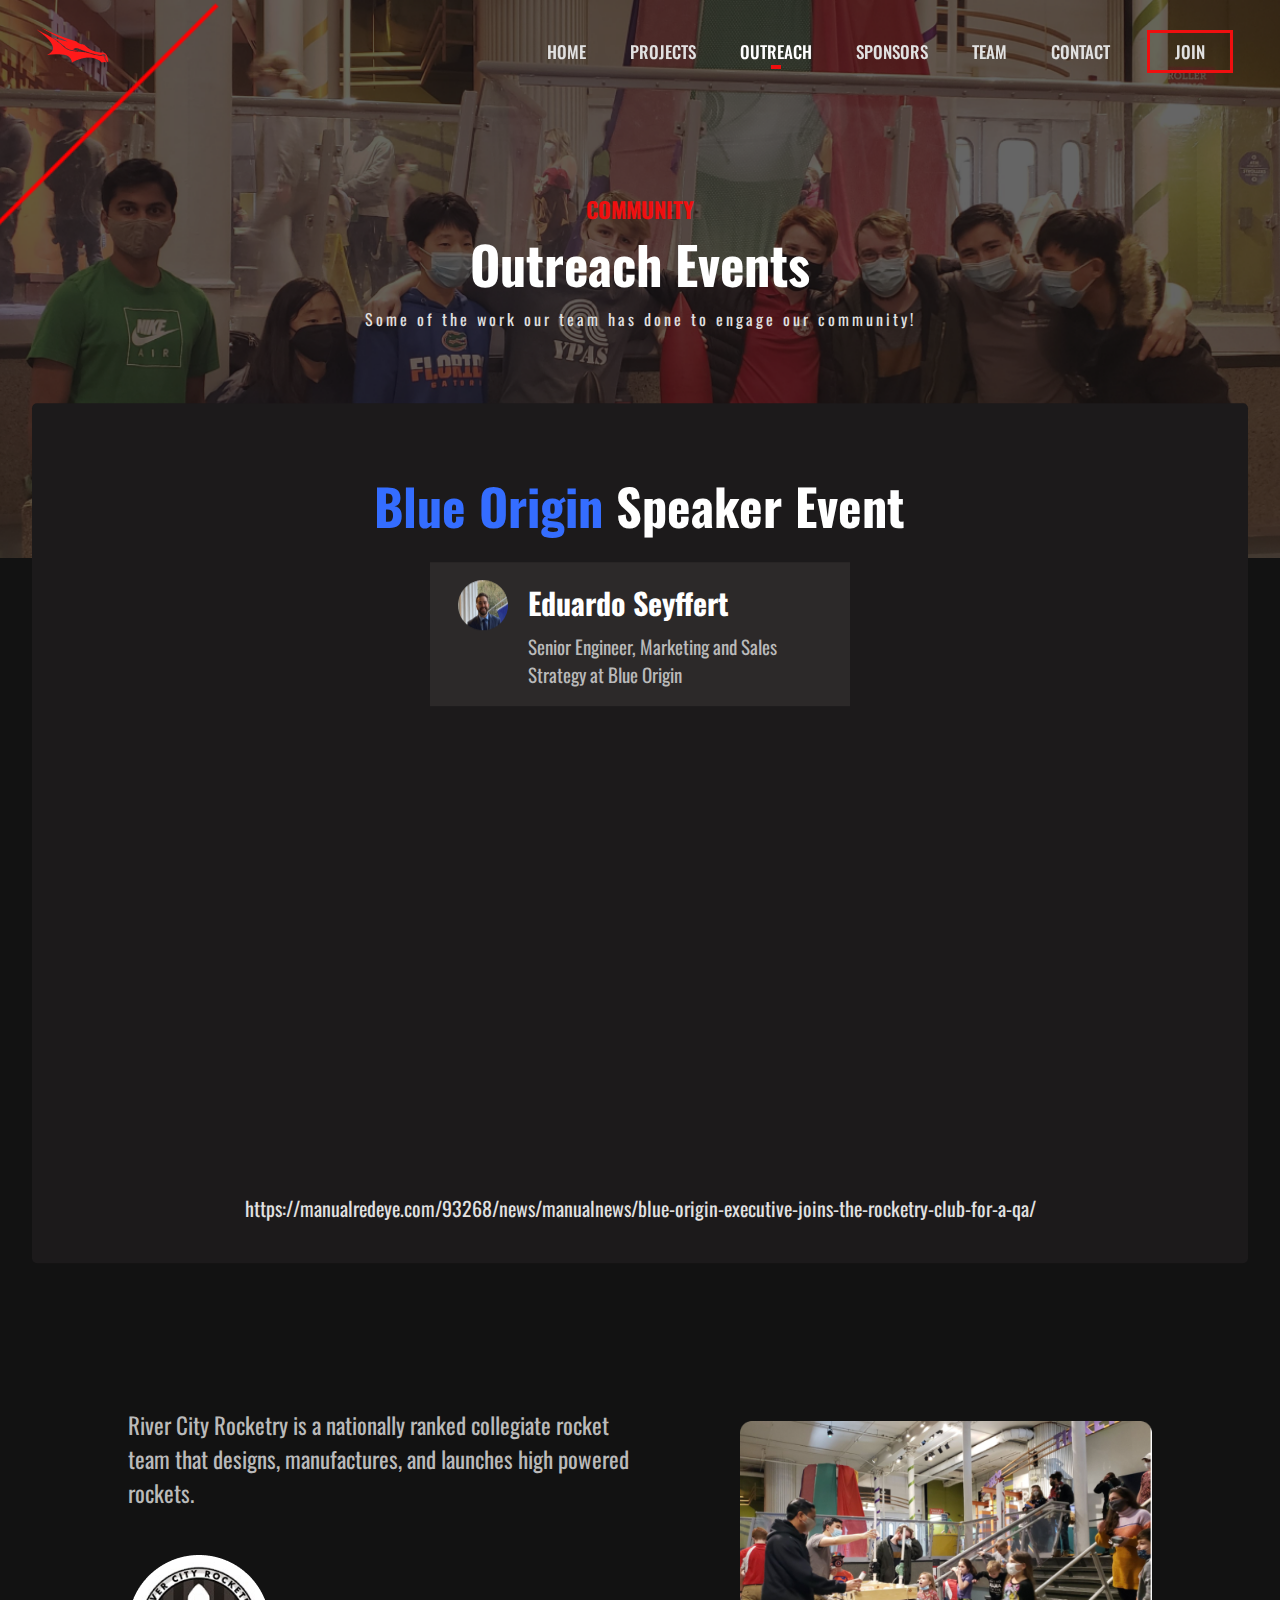
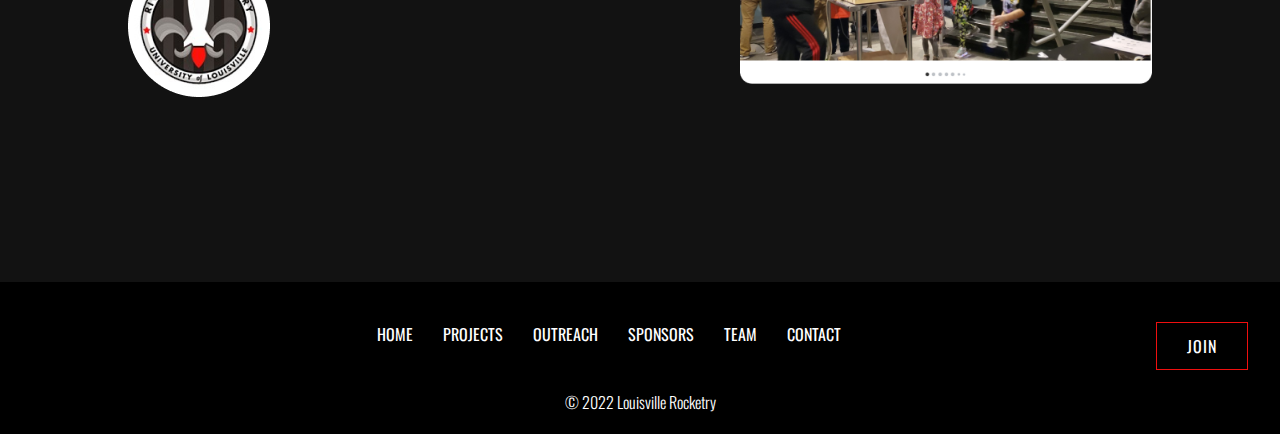
==== outreach.html @ c7b5867f "Outreach page done" ====
<!DOCTYPE html>
<html lang="en">
    <head>
        <meta charset="UTF-8" />
        <meta http-equiv="X-UA-Compatible" content="IE=edge" />
        <meta name="viewport" content="width=device-width, initial-scale=1.0" />
        <link rel="stylesheet" href="./css/style.css" />
        <link
            rel="stylesheet"
            href="https://cdnjs.cloudflare.com/ajax/libs/font-awesome/6.1.1/css/all.min.css"
            integrity="sha512-KfkfwYDsLkIlwQp6LFnl8zNdLGxu9YAA1QvwINks4PhcElQSvqcyVLLD9aMhXd13uQjoXtEKNosOWaZqXgel0g=="
            crossorigin="anonymous"
            referrerpolicy="no-referrer"
        />
        <title>Outreach - LoiusVilleRocketry</title>
    </head>
    <body>
        <img src="./img/hero-left.png" class="hero-left" alt="" />
        <div id="mobile-nav">
            <i class="fa-solid fa-xmark fa-xl" id="cross"></i>
            <ul>
                <li><a href="index.html">HOME</a></li>
                <li><a href="projects.html">PROJECTS</a></li>
                <li><a href="outreach.html" class="active-nav">OUTREACH</a></li>
                <li><a href="sponsor.html">SPONSORS</a></li>
                <li><a href="team.html">TEAM</a></li>
                <li><a href="contact.html">CONTACT</a></li>
                <li><a href="join.html" class="border-red">JOIN</a></li>
            </ul>
        </div>

        <div id="header">
            <header>
                <a href="#"><img src="./img/logo.png" alt="Logo" /></a>
                <ul class="navItems">
                    <li><a href="index.html">HOME</a></li>
                    <li><a href="projects.html">PROJECTS</a></li>
                    <li>
                        <a href="outreach.html" class="active-nav">OUTREACH</a>
                    </li>
                    <li><a href="#">SPONSORS</a></li>
                    <li><a href="#">TEAM</a></li>
                    <li><a href="#">CONTACT</a></li>
                    <li><a href="#" class="border-red">JOIN</a></li>
                </ul>
                <i
                    class="fa-solid fa-bars fa-lg"
                    style="color: white; height: 30px; width: 30px"
                    id="hamburger"
                ></i>
            </header>
        </div>
        <div id="hero" class="outreach">
            <h3 class="red-tag">COMMUNITY</h3>
            <h1>Outreach Events</h1>
            <p>Some of the work our team has done to engage our community!</p>
        </div>

        <div id="event">
            <div class="event-container">
                <div class="event-details">
                    <div class="left">
                        <h1>
                            <span class="blue-txt">Blue Origin</span> Speaker
                            Event
                        </h1>
                        <div class="speaker">
                            <img src="./img/speaker.png" alt="" />
                            <div class="speaker-details">
                                <div>
                                    <h2>
                                        <span>Eduardo Seyffert </span
                                        ><i
                                            class="fa-brands fa-linkedin fa-sm"
                                        ></i>
                                    </h2>
                                    <p>
                                        Senior Engineer, Marketing and Sales
                                        Strategy at Blue Origin
                                    </p>
                                </div>
                            </div>
                        </div>
                    </div>
                    <div class="right">
                        <iframe
                            width="610"
                            height="412"
                            src="https://www.youtube.com/embed/A2ZZnCD8i9M"
                            title="YouTube video player"
                            frameborder="0"
                            allow="accelerometer; autoplay; clipboard-write; encrypted-media; gyroscope; picture-in-picture"
                            allowfullscreen
                            class="video"
                        ></iframe>
                    </div>
                </div>
                <p class="link">
                    https://manualredeye.com/93268/news/manualnews/blue-origin-executive-joins-the-rocketry-club-for-a-qa/
                </p>
            </div>
        </div>

        <div id="rocket">
            <div class="rocket-wrap">
                <div class="left">
                    <p>
                        River City Rocketry is a nationally ranked collegiate
                        rocket team that designs, manufactures, and launches
                        high powered rockets.
                    </p>
                    <img src="./img/rocketbadge.png" alt="" />
                </div>
                <div class="right">
                    <img src="./img/rocketimg.png" alt="" />
                </div>
            </div>
        </div>

        <div id="footer">
            <div class="footer-nav">
                <div class="social-icons">
                    <i class="fa-brands fa-instagram fa-xl"></i
                    ><i class="fa-brands fa-facebook fa-xl"></i>
                </div>
                <div class="navbar">
                    <ul>
                        <li><a href="#">HOME</a></li>
                        <li><a href="#">PROJECTS</a></li>
                        <li><a href="#">OUTREACH</a></li>
                        <li><a href="#">SPONSORS</a></li>
                        <li><a href="#">TEAM</a></li>
                        <li><a href="#">CONTACT</a></li>
                    </ul>
                </div>
                <a href="#" class="btn btn-gray">JOIN</a>
            </div>
            <p>© 2022 Louisville Rocketry</p>
        </div>
        <script src="./script.js"></script>
    </body>
</html>
---- css/style.css ----
@import url("https://fonts.googleapis.com/css2?family=Inria+Sans:ital,wght@0,300;0,400;0,700;1,400&family=Oswald:wght@300;400;500;600;700&family=PT+Sans:wght@400;700&display=swap");
:root {
    --red: #ef0f0f;
    --light-gray: #e1e1e1;
    --dark-bg: #121212;
}
* {
    margin: 0px;
    padding: 0px;
    box-sizing: border-box;
}

html {
    font-family: "Oswald";
}

ul {
    list-style: none;
}

a {
    text-decoration: none;
    color: #333;
}

img {
    max-width: 100%;
}

.btn {
    padding: 11px 30px;
    color: white;
    background: #838383;
    letter-spacing: 1.05px;
}

.btn-red {
    background-color: var(--red);
}

.red-tag {
    color: var(--red);
    font-size: 22px;
}

.btn-gray {
    background: transparent;
    border: 1px solid var(--red);
}

/* --- HEADER --- */
#header {
    width: 100%;
    background-color: transparent;
    position: fixed;
}
header {
    display: flex;
    justify-content: space-between;
    align-items: center;

    width: 95%;
    background-color: transparent;
    height: 11.5vh;
    margin: 0 auto;
    transition: height 0.5s ease;
    position: relative;
}

.navItems {
    display: flex;
}

.navItems li {
    margin: 0 15px;
}

.navItems li a {
    color: var(--light-gray);
    transition: all 0.185s ease-in-out;
    padding: 7px;
    font-size: 17px;
    font-weight: 500;
}

.navItems li a:hover {
    color: #fff;
}

.active-nav {
    color: white !important;
    position: relative;
}

.active-nav::before {
    content: "";
    display: block;
    position: absolute;
    width: 10px;
    height: 4px;
    background-color: var(--red);
    bottom: 2px;
    left: 50%;
    transform: translateX(-50%);
}

.border-red {
    border: 3px solid var(--red);
    padding: 6px 25px !important;
    transition: all 0.25s ease-in-out;
}
.border-red:hover {
    background-color: #e1e1e12a;
}

.scrolling-active {
    background-color: #8181814b !important;
    color: #838383;
    box-shadow: 0 3px 1rem rgba(0, 0, 0, 0.1);
    z-index: 99;
}
.scrolling-active header {
    height: 8vh;
    /* align-items: center; */
}

/* -- HERO SECTION -- */

#hero {
    background: url("../img/hero-min.png") no-repeat center center/cover;

    -webkit-background-size: cover;
    -moz-background-size: cover;
    -o-background-size: cover;
    background-size: cover;
    height: 100vh;
    display: flex;
    justify-content: center;
    align-items: center;
    flex-direction: column;
    /* position: relative; */
}
.hero-left {
    position: absolute;
    left: -60px;
    height: 280px;
    top: 3px;
}
#hero h1 {
    margin-bottom: 25px;
}
#hero h2 {
    margin-bottom: 25px;
}
#hero p {
    color: #e1e1e1;
    letter-spacing: 3px;
    width: 45%;
    text-align: justify;
    font-weight: 400;
    margin-bottom: 35px;
}

#bounce {
    position: absolute;
    bottom: 25px;
    animation-name: bounce-2;
    animation-timing-function: ease;
    animation-duration: 2s;
    animation-iteration-count: infinite;
}

@keyframes bounce-2 {
    0% {
        transform: translateY(0);
    }
    50% {
        transform: translateY(-35px);
    }
    100% {
        transform: translateY(0);
    }
}

#hamburger {
    display: none;
}

#mobile-nav {
    display: none;
    position: fixed;
    top: 0;
    left: 0;
    width: 100vw;
    height: 100%;
    overflow: hidden;
    background-color: rgb(8, 8, 8);
    color: white;
    z-index: 99;
}

#mobile-nav ul {
    display: flex;
    flex-direction: column;
    justify-content: center;
    align-items: center;
    height: 100%;
    animation: fadeIn 1.25s;
}

#mobile-nav ul li {
    margin-bottom: 25px;
}

#cross {
    position: absolute;
    top: 35px;
    right: 25px;
    animation: fadeIn 1.25s;
}

.show {
    display: block !important;
}

/* --- ABOUT --- */

#about-us {
    min-height: 90vh;
    background-color: var(--dark-bg);
}
#about {
    display: flex;
    justify-content: space-between;
    align-items: center;
    width: 80%;
    margin: 0 auto;
    /* background-color: #333; */
    min-height: 90vh;
    color: white;
}
#about h2 {
    margin: 25px 0;
    font-size: 58px;
}
#about p {
    color: var(--light-gray);
    font-size: 26px;
    font-weight: 300;
    line-height: 155%;
}
#about .left,
#about .right {
    width: 50%;
    /* border: 1px solid red; */
}

#about .video {
    height: 415px;
}
#about .left {
    padding-right: 30px;
}
#about .right {
    display: flex;
    justify-content: center;
    position: relative;
    /* border: 1px solid white; */
    padding: 45px 20px;
    margin: 0 50px;
}

.left-border {
    width: 100px;
    height: 100px;
    position: absolute;
    bottom: 0;
    left: 0;
}
.right-border {
    width: 100px;
    height: 100px;
    position: absolute;
    top: 0;
    right: 0;
}

/* ---Footer--- */

#footer {
    background: black;
    color: white;
    padding: 20px 0;
}
#footer p {
    text-align: center;
    font-weight: 300;
}
.footer-nav {
    display: flex;
    justify-content: space-between;
    width: 95%;
    margin: 0 auto;
    padding: 20px 0;
}

.footer-nav ul {
    display: flex;
}

.footer-nav ul li a {
    margin: 0 15px;
    color: #fff;
}
.footer-nav i {
    margin-right: 15px;
}

/* ---------- PROJECT PAGE ----------- */
.project-wrap {
    background-color: #121212;
    color: white;
}
#project {
    min-height: 100vh;

    display: flex;
    align-items: center;
    justify-content: space-between;
    width: 80%;
    margin: 0 auto;
}
#project .left,
#project .right {
    width: 50%;
}
#project .left h2 {
    font-size: 47px;
    margin-top: 40px;
}
#project .right h2 {
    font-size: 47px;
}
#project .right {
    text-align: center;
}
#project .right p {
    width: 60%;
    margin: 0 auto;
    font-size: 21px;
    margin-top: 17px;
}
#project .left p {
    font-size: 30px;
}
#project .left {
    display: flex;
    flex-direction: column;
    align-items: flex-start;
    justify-content: flex-start;
}
#project .left img {
    margin-top: 50px;
    margin-left: -70px;
}
.graycl {
    color: #bababa;
}

@keyframes fadeIn {
    0% {
        opacity: 0;
    }
    100% {
        opacity: 1;
    }
}

/* ---- OUTREACH PAGE ----*/
.outreach {
    background: url("../img/OutReach-banner.png") no-repeat center center/cover !important;

    -webkit-background-size: cover;
    -moz-background-size: cover;
    -o-background-size: cover;
    background-size: cover;
    max-height: 62vh;
}
.outreach h1 {
    font-size: 52px;
    color: white;
    margin-bottom: 5px !important;
}
.outreach p,
.outreach h1 {
    text-align: center !important;
}

/* -- Event Section --*/
#event {
    min-height: 50vh;
    background: #121212;
    position: relative;
}
.event-container {
    width: 90%;
    /* margin: 0 auto; */
    background: #1c1a1b;
    height: auto;
    /* margin-top: -200px; */
    position: absolute;
    transform: translate(-50%, -30%);
    left: 50%;
    border-radius: 5px;
    padding: 40px 0;
    z-index: 0;
}
.event-container .left,
.event-container .right {
    /* border: 1px solid white; */
    width: 50%;
}
.event-container .right {
    padding-left: 50px;
}
.event-details {
    position: relative;
    display: flex;
    justify-content: space-between;
    padding: 25px 55px;
    width: 100%;
}
.event-details h1 {
    color: white;
    font-size: 50px;
}
.blue-txt {
    color: #346dff;
}
.speaker {
    background: #2c2929;
    width: 62%;
    display: flex;
    justify-content: space-between;
    padding: 18px 28px;
    /* padding-left: 30px; */
    margin-top: 45px;
}
.speaker img {
    width: 50px;
    height: 50px;
    /* margin-right: 20px; */
}
.speaker h2 {
    color: white;
}
.speaker p {
    color: #bababa;
    font-size: 19px;
}
.speaker-details {
    margin-left: 20px;
}
.speaker-details h2 {
    margin-bottom: 7px;
    display: flex;
    justify-content: space-between;
    align-items: center;
    font-size: 30px;
}
.link {
    color: #e1e1e1;
    text-align: center;
    font-size: 20px;
    margin-top: 20px;
}

/* --Rocket Section --*/
#rocket {
    background: #121212;
    padding: 180px 0;
}
#rocket p {
    color: #bababa;
    font-size: 23px;
    margin-bottom: 45px;
}
.rocket-wrap {
    display: flex;
    width: 80%;
    margin: 0 auto;
    justify-content: space-between;
    align-items: center;
}
.rocket-wrap .left,
.rocket-wrap .right {
    width: 50%;
}
.rocket-wrap .right {
    padding-left: 100px;
}
@media screen and (max-width: 768px) {
    header {
        /* flex-direction: column; */
    }
    .navItems {
        display: none;
    }
    #hamburger {
        display: block;
    }
    #hero h1,
    #hero h2,
    #hero p {
        width: 80%;
    }
    #hero p {
        width: 80% !important;
    }

    .active-nav::before {
        bottom: -5px;
    }
    .footer-nav {
        flex-direction: column;
        justify-content: center;
        align-items: center;
    }
    .footer-nav ul {
        margin: 20px 0;
        flex-direction: column;
        text-align: center;
    }
    .footer-nav ul li {
        margin: 10px 0;
        letter-spacing: 1.5px;
    }
    .left-border {
        left: -30px;
    }
    .right-border {
        right: -30px;
    }
    .social-icons i {
        margin-left: 12px;
    }
    #about .left {
        padding-right: 0px;
    }
    .event-details .right {
        width: 100% !important;
    }
}
@media screen and (max-width: 950px) {
    .navItems {
        display: none;
    }
    #hamburger {
        display: block;
    }
}
@media screen and (max-width: 1080px) {
    #hero h1,
    #hero h2 {
        width: 70%;
        /* margin: 0 auto; */
    }
    #hero p {
        width: 58%;
    }
    #about {
        flex-direction: column;
        padding: 40px 0;
    }
    #about .left,
    #about .right {
        width: 90%;
        margin: 0 auto;

        /* border: 1px solid red; */
    }
    #project {
        flex-direction: column;
        padding: 70px 0;
    }
    #project .left,
    #project .right {
        width: 90%;
        margin: 30px auto;
    }
    #project .right p {
        width: 90%;
        margin: 0 auto;
        font-size: 21px;
        margin-top: 17px;
    }
    .rocket-wrap {
        flex-direction: column;
        align-items: center;
        justify-content: center;
    }
    .rocket-wrap .left,
    .rocket-wrap .right {
        width: 90%;
        display: flex;
        flex-direction: column;
        align-items: center;
        justify-content: center;
    }
    .rocket-wrap .right {
        padding-left: 0px;
    }
    .rocket-wrap p {
        text-align: center;
    }
    .rocket-wrap .left {
        margin-bottom: 60px;
    }
}
@media screen and (max-width: 1300px) {
    .event-container {
        width: 95%;
    }
    .event-details {
        flex-direction: column;
        justify-content: center;
        align-items: center;
    }
    .event-container h1 {
        text-align: center;
    }
    .speaker {
        justify-content: center;
    }
    .event-container {
        transform: translate(-50%, -18%);
    }
    .event-details .left,
    .event-details .right {
        width: 80%;
        margin: 0 auto;
        align-item: center;
    }
    .speaker {
        margin: 20px auto;
        width: 420px !important;
        margin-bottom: 30px;
    }
    .event-details .right {
        display: flex;
        justify-content: center;
    }
    .link {
        padding: 0 60px;
    }
    #rocket {
        padding-top: 400px;
    }
}
@media screen and (max-width: 1400px) {
    #about h2 {
        font-size: 50px;
    }
    #about p {
        font-size: 20px;
    }
    #about h3 {
        font-size: 17px;
    }
    .speaker {
        width: 75%;
    }
}
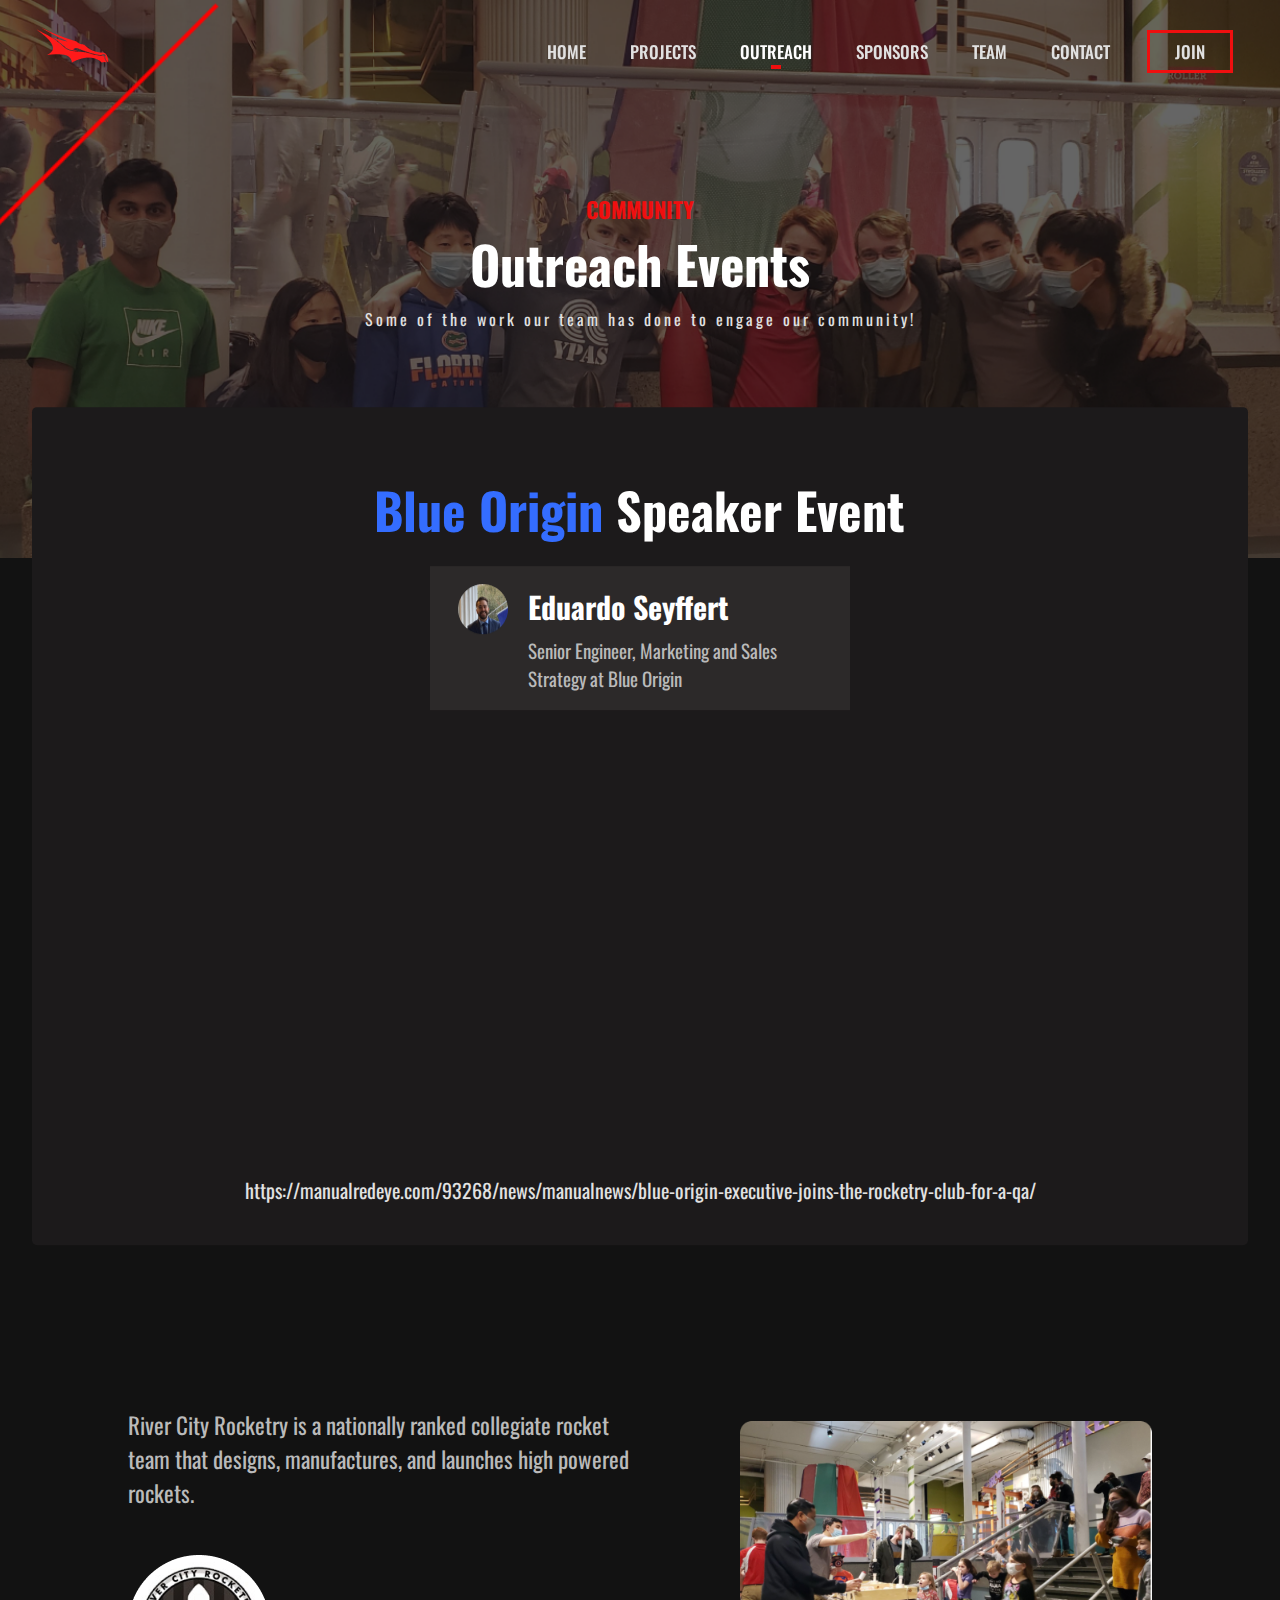
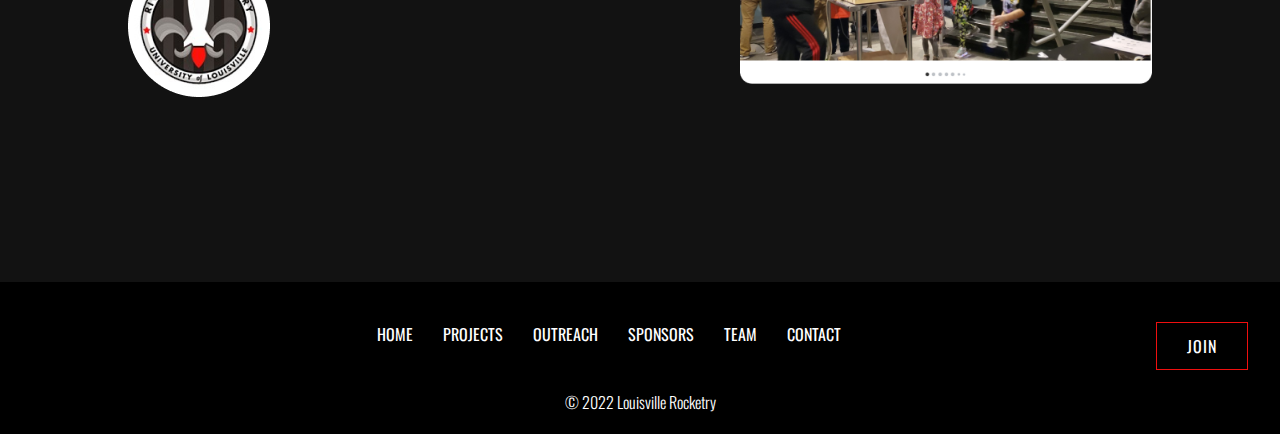
==== commit dc146b99: "sponsor page fully responsiveness done" ====
--- a/outreach.html
+++ b/outreach.html
@@ -38,8 +38,8 @@
                     <li>
                         <a href="outreach.html" class="active-nav">OUTREACH</a>
                     </li>
-                    <li><a href="#">SPONSORS</a></li>
-                    <li><a href="#">TEAM</a></li>
+                    <li><a href="sponsor.html">SPONSORS</a></li>
+                    <li><a href="tean.html">TEAM</a></li>
                     <li><a href="#">CONTACT</a></li>
                     <li><a href="#" class="border-red">JOIN</a></li>
                 </ul>
@@ -50,7 +50,7 @@
                 ></i>
             </header>
         </div>
-        <div id="hero" class="outreach">
+        <div id="hero" class="outreach half-hero">
             <h3 class="red-tag">COMMUNITY</h3>
             <h1>Outreach Events</h1>
             <p>Some of the work our team has done to engage our community!</p>
@@ -84,8 +84,8 @@
                     </div>
                     <div class="right">
                         <iframe
-                            width="610"
-                            height="412"
+                            width="580"
+                            height="390"
                             src="https://www.youtube.com/embed/A2ZZnCD8i9M"
                             title="YouTube video player"
                             frameborder="0"
--- a/css/style.css
+++ b/css/style.css
@@ -377,6 +377,9 @@
 }
 
 /* ---- OUTREACH PAGE ----*/
+.half-hero {
+    max-height: 62vh;
+}
 .outreach {
     background: url("../img/OutReach-banner.png") no-repeat center center/cover !important;
 
@@ -384,15 +387,14 @@
     -moz-background-size: cover;
     -o-background-size: cover;
     background-size: cover;
-    max-height: 62vh;
-}
-.outreach h1 {
+}
+.half-hero h1 {
     font-size: 52px;
     color: white;
     margin-bottom: 5px !important;
 }
-.outreach p,
-.outreach h1 {
+.half-hero p,
+.half-hero h1 {
     text-align: center !important;
 }
 
@@ -403,13 +405,13 @@
     position: relative;
 }
 .event-container {
-    width: 90%;
+    width: 85%;
     /* margin: 0 auto; */
     background: #1c1a1b;
     height: auto;
     /* margin-top: -200px; */
     position: absolute;
-    transform: translate(-50%, -30%);
+    transform: translate(-50%, -20%);
     left: 50%;
     border-radius: 5px;
     padding: 40px 0;
@@ -499,6 +501,152 @@
 .rocket-wrap .right {
     padding-left: 100px;
 }
+
+/* ----- SPONSOR PAGE ----- */
+.sponsor {
+    background: #121212 !important;
+}
+#logos {
+    background: #121212;
+    display: flex;
+    flex-direction: column;
+    justify-content: center;
+    align-items: center;
+}
+#logos .top {
+    display: flex;
+    justify-content: center;
+    align-items: center;
+}
+#logos .bottom {
+    margin: 85px 0;
+}
+#logos .top img {
+    margin: 0 40px;
+}
+
+/* -- PRIVATE SPONSOR SECTION -- */
+#private-sponsors {
+    background: #121212;
+    min-height: 110vh;
+    padding: 170px 0;
+    position: relative;
+    padding-top: 250px;
+}
+#private-sponsors h1 {
+    font-size: 52px;
+    color: white;
+    margin-bottom: 5px !important;
+}
+#private-sponsors p,
+#private-sponsors h1 {
+    text-align: center !important;
+    color: white;
+}
+.s-triangle {
+    position: absolute;
+    top: 0;
+    right: 0;
+    bottom: 0;
+    left: 0;
+    width: 100%;
+}
+.private-sponsor_details {
+    width: 70%;
+    margin: 0 auto;
+    display: flex;
+    flex-direction: column;
+    justify-content: flex-start;
+    align-items: flex-start;
+    margin-top: 90px;
+}
+
+.private-sponsor_details h3 {
+    margin-bottom: 20px;
+    font-size: 37px;
+    font-weight: 500;
+}
+.private-sponsor_details p {
+    font-size: 20px;
+    letter-spacing: 1.1px;
+    color: #e1e1e1;
+    margin: 5px 0;
+}
+#sponsors-thanks {
+    margin-top: 250px;
+}
+#sponsors-thanks div {
+    width: 70%;
+    margin: auto;
+    display: flex;
+    justify-content: center;
+    align-items: center;
+    /* margin: 20px 0; */
+    margin-top: 90px;
+}
+#sponsors-thanks div img {
+    margin: 0 25px;
+}
+
+/* ---- TEAM PAGE ----*/
+.team {
+    background: url("../img/team-hero.png") no-repeat center center/cover !important;
+}
+.team h3 {
+    font-size: 28px;
+    letter-spacing: 1.2px;
+}
+.team h1 {
+    color: white;
+    font-size: 58px;
+}
+.team p {
+    text-align: center !important;
+    font-size: 21px;
+}
+.team .btn {
+    margin-bottom: 70px;
+}
+
+/* --- MEET TEAM SECTION --- */
+#meet-team {
+    background: #121212;
+    color: white;
+    padding: 100px 0;
+}
+#meet-team h1 {
+    font-size: 50px;
+    text-align: center;
+    margin-bottom: 120px;
+}
+.meet-team_members {
+    width: 65%;
+    margin: 0 auto;
+}
+.meet-team_members_member {
+    display: flex;
+    justify-content: space-between;
+    align-items: center;
+    margin-bottom: 60px;
+}
+.meet-team_members_member h4 {
+    font-size: 21px;
+}
+.meet-team_members_member .red-tag {
+    font-size: 15px;
+}
+.meet-team_members_member .left {
+    width: 28%;
+}
+
+.meet-team_members_member .right {
+    width: 72%;
+}
+.meet-team_members_member .right p {
+    font-size: 24px;
+    line-height: 37px;
+    margin-bottom: 20px;
+}
 @media screen and (max-width: 768px) {
     header {
         /* flex-direction: column; */
@@ -550,6 +698,21 @@
     .event-details .right {
         width: 100% !important;
     }
+    #logos .top,
+    #logos .bottom {
+        width: 70%;
+        margin: 0 auto;
+    }
+    #private-sponsors {
+        padding-right: 25px;
+        padding-left: 25px;
+    }
+    #sponsors-thanks div {
+        flex-direction: column;
+    }
+    .private-sponsor_details {
+        align-items: center;
+    }
 }
 @media screen and (max-width: 950px) {
     .navItems {
@@ -557,6 +720,16 @@
     }
     #hamburger {
         display: block;
+    }
+    #logos .top {
+        flex-direction: column;
+    }
+    #logos .bottom {
+        margin-top: 0;
+    }
+    #logos .top img {
+        display: inline-block;
+        margin-bottom: 55px;
     }
 }
 @media screen and (max-width: 1080px) {
@@ -656,6 +829,16 @@
     #rocket {
         padding-top: 400px;
     }
+    #logos img {
+        width: 380px;
+    }
+    /* #logos .bottom img {
+        width: 50%;
+        display: flex;
+        justify-content: center;
+        align-items: center;
+        text-align: center;
+    } */
 }
 @media screen and (max-width: 1400px) {
     #about h2 {
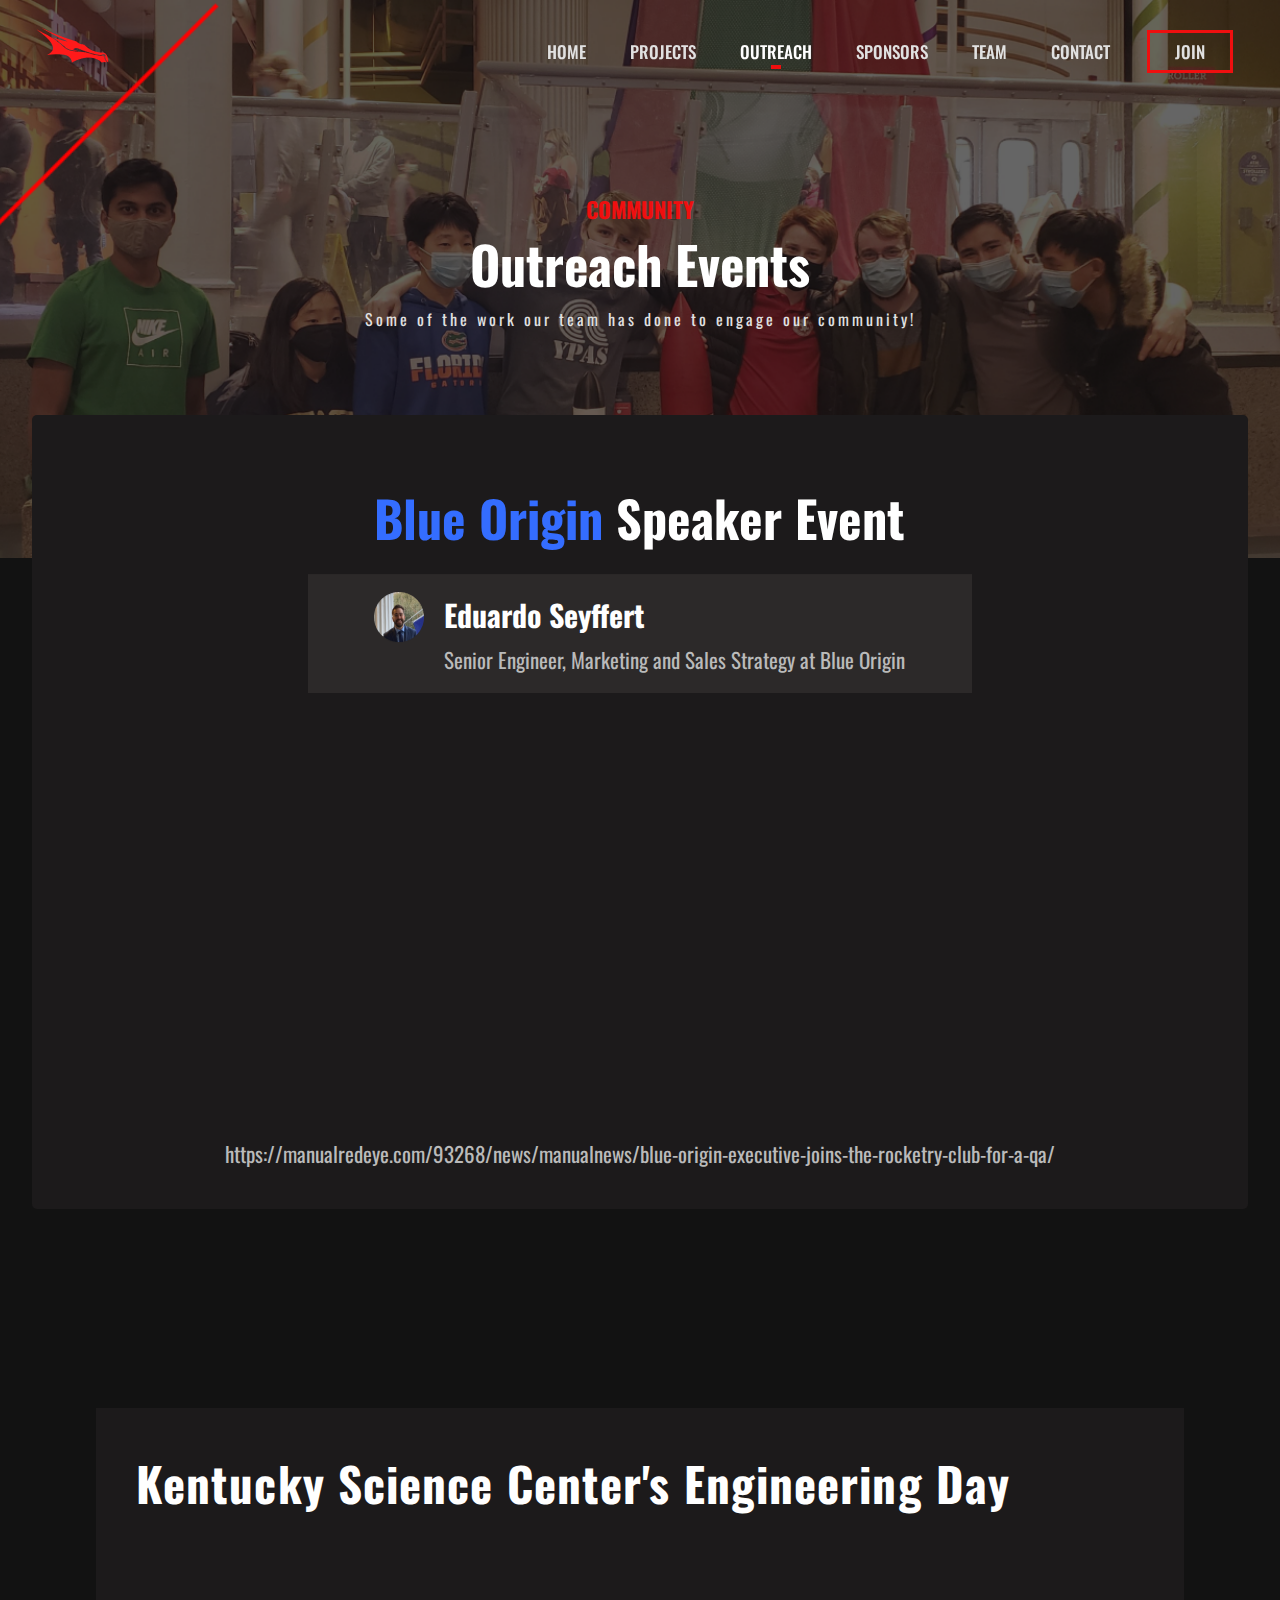
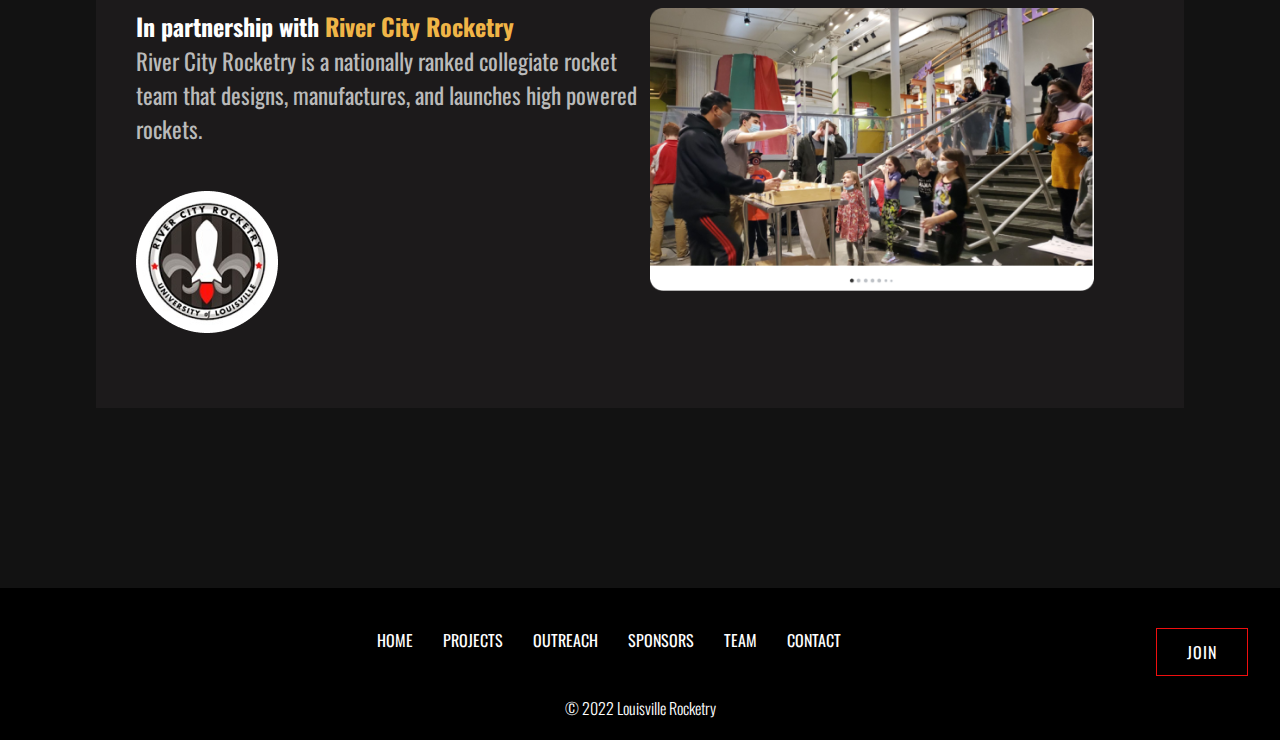
==== commit 148d5c78: "outreach project fixed" ====
--- a/outreach.html
+++ b/outreach.html
@@ -95,15 +95,21 @@
                         ></iframe>
                     </div>
                 </div>
-                <p class="link">
+                <p>
                     https://manualredeye.com/93268/news/manualnews/blue-origin-executive-joins-the-rocketry-club-for-a-qa/
                 </p>
             </div>
         </div>
 
         <div id="rocket">
+            <h1>Kentucky Science Center's Engineering Day</h1>
+
             <div class="rocket-wrap">
                 <div class="left">
+                    <h2>
+                        In partnership with
+                        <span class="orange-txt">River City Rocketry</span>
+                    </h2>
                     <p>
                         River City Rocketry is a nationally ranked collegiate
                         rocket team that designs, manufactures, and launches
--- a/css/style.css
+++ b/css/style.css
@@ -330,9 +330,11 @@
     width: 80%;
     margin: 0 auto;
 }
-#project .left,
+#project .left {
+    width: 50%;
+}
 #project .right {
-    width: 50%;
+    width: 40%;
 }
 #project .left h2 {
     font-size: 47px;
@@ -341,11 +343,17 @@
 #project .right h2 {
     font-size: 47px;
 }
+#project .right h3 {
+    letter-spacing: 1.25px;
+}
 #project .right {
     text-align: center;
+    background: #1c1a1b;
+    padding: 55px 0px;
+    padding-bottom: 75px;
 }
 #project .right p {
-    width: 60%;
+    width: 70%;
     margin: 0 auto;
     font-size: 21px;
     margin-top: 17px;
@@ -482,6 +490,20 @@
     background: #121212;
     padding: 180px 0;
 }
+#rocket h1 {
+    color: white;
+    text-align: left;
+    font-size: 47px;
+    margin: 0 auto;
+    background: #1c1a1b;
+    padding: 40px;
+    width: 85%;
+    padding-bottom: 50px;
+    letter-spacing: 1.1px;
+}
+.orange-txt {
+    color: rgb(240, 181, 71);
+}
 #rocket p {
     color: #bababa;
     font-size: 23px;
@@ -492,14 +514,25 @@
     width: 80%;
     margin: 0 auto;
     justify-content: space-between;
-    align-items: center;
+    align-items: flex-start;
+    background: #1c1a1b;
+    padding: 40px;
+    width: 85%;
+    padding-bottom: 70px;
 }
 .rocket-wrap .left,
 .rocket-wrap .right {
     width: 50%;
 }
+.rocket-wrap .left h2 {
+    color: white;
+}
 .rocket-wrap .right {
-    padding-left: 100px;
+    padding-left: 10px;
+    padding-right: 50px;
+}
+.rocket-wrap .right img {
+    width: 100%;
 }
 
 /* ----- SPONSOR PAGE ----- */
@@ -550,6 +583,7 @@
     bottom: 0;
     left: 0;
     width: 100%;
+    z-index: 0;
 }
 .private-sponsor_details {
     width: 70%;
@@ -559,18 +593,21 @@
     justify-content: flex-start;
     align-items: flex-start;
     margin-top: 90px;
+    z-index: 2;
 }
 
 .private-sponsor_details h3 {
     margin-bottom: 20px;
     font-size: 37px;
     font-weight: 500;
+    z-index: 2;
 }
 .private-sponsor_details p {
     font-size: 20px;
     letter-spacing: 1.1px;
     color: #e1e1e1;
     margin: 5px 0;
+    z-index: 2;
 }
 #sponsors-thanks {
     margin-top: 250px;
@@ -586,6 +623,7 @@
 }
 #sponsors-thanks div img {
     margin: 0 25px;
+    z-index: 2;
 }
 
 /* ---- TEAM PAGE ----*/
@@ -637,16 +675,25 @@
 }
 .meet-team_members_member .left {
     width: 28%;
+    display: flex;
+    flex-direction: column;
 }
 
 .meet-team_members_member .right {
     width: 72%;
+    padding-left: 35px;
 }
 .meet-team_members_member .right p {
     font-size: 24px;
     line-height: 37px;
     margin-bottom: 20px;
 }
+.event-container p {
+    text-align: center;
+    color: #bababa;
+    font-size: 21px;
+    /* margin-top: 30px; */
+}
 @media screen and (max-width: 768px) {
     header {
         /* flex-direction: column; */
@@ -712,6 +759,83 @@
     }
     .private-sponsor_details {
         align-items: center;
+    }
+    #hero h1 {
+        text-align: center;
+        font-size: 45px;
+    }
+    #hero h3 {
+        font-size: 20px;
+    }
+    #hero p {
+        font-size: 18px;
+    }
+    .meet-team_members_member .left {
+        width: 60% !important;
+        margin-bottom: 20px;
+    }
+
+    .meet-team_members_member .right {
+        width: 100% !important;
+        padding-left: 0;
+    }
+    #rocket {
+        padding-top: 700px !important;
+    }
+    .speaker {
+        flex-direction: column;
+        width: 100% !important;
+        /* display: flex; */
+    }
+    .event-details {
+        padding: 25px 30px;
+    }
+    .event-details .speaker {
+        width: 100%;
+    }
+
+    .event-container {
+        transform: translate(-50%, -10%) !important;
+    }
+    .event-container .right {
+        padding-left: 0px;
+    }
+    .speaker img {
+        margin: 10px auto;
+    }
+    .speaker-details {
+        margin-left: 0;
+    }
+    .speaker-details h2 {
+        flex-direction: column-reverse;
+        margin-top: 25px;
+        text-align: center;
+    }
+    .speaker-details h2 span {
+        margin: 10px 0;
+    }
+    .speaker p {
+        text-align: center;
+    }
+    .event-container p {
+        text-align: center;
+        color: #bababa;
+        font-size: 17px;
+        /* padding: 0 20px; */
+    }
+    .rocket-wrap .right {
+        padding-left: 0px;
+        padding-right: 0px;
+    }
+    .rocket-wrap .right img {
+        width: 100%;
+    }
+    #project .left img {
+        margin-top: 50px;
+        margin-left: 0px;
+    }
+    #project {
+        width: 95%;
     }
 }
 @media screen and (max-width: 950px) {
@@ -774,7 +898,7 @@
     }
     .rocket-wrap .left,
     .rocket-wrap .right {
-        width: 90%;
+        width: 100%;
         display: flex;
         flex-direction: column;
         align-items: center;
@@ -782,12 +906,23 @@
     }
     .rocket-wrap .right {
         padding-left: 0px;
+        /* width: 100% !important; */
     }
     .rocket-wrap p {
         text-align: center;
     }
     .rocket-wrap .left {
         margin-bottom: 60px;
+    }
+    .meet-team_members_member {
+        flex-direction: column;
+    }
+    .meet-team_members_member .left {
+        width: 50%;
+    }
+
+    .meet-team_members_member .right {
+        width: 90%;
     }
 }
 @media screen and (max-width: 1300px) {
@@ -816,7 +951,7 @@
     }
     .speaker {
         margin: 20px auto;
-        width: 420px !important;
+        width: 420px;
         margin-bottom: 30px;
     }
     .event-details .right {
@@ -839,6 +974,9 @@
         align-items: center;
         text-align: center;
     } */
+    .meet-team_members_member .right p {
+        font-size: 21px;
+    }
 }
 @media screen and (max-width: 1400px) {
     #about h2 {
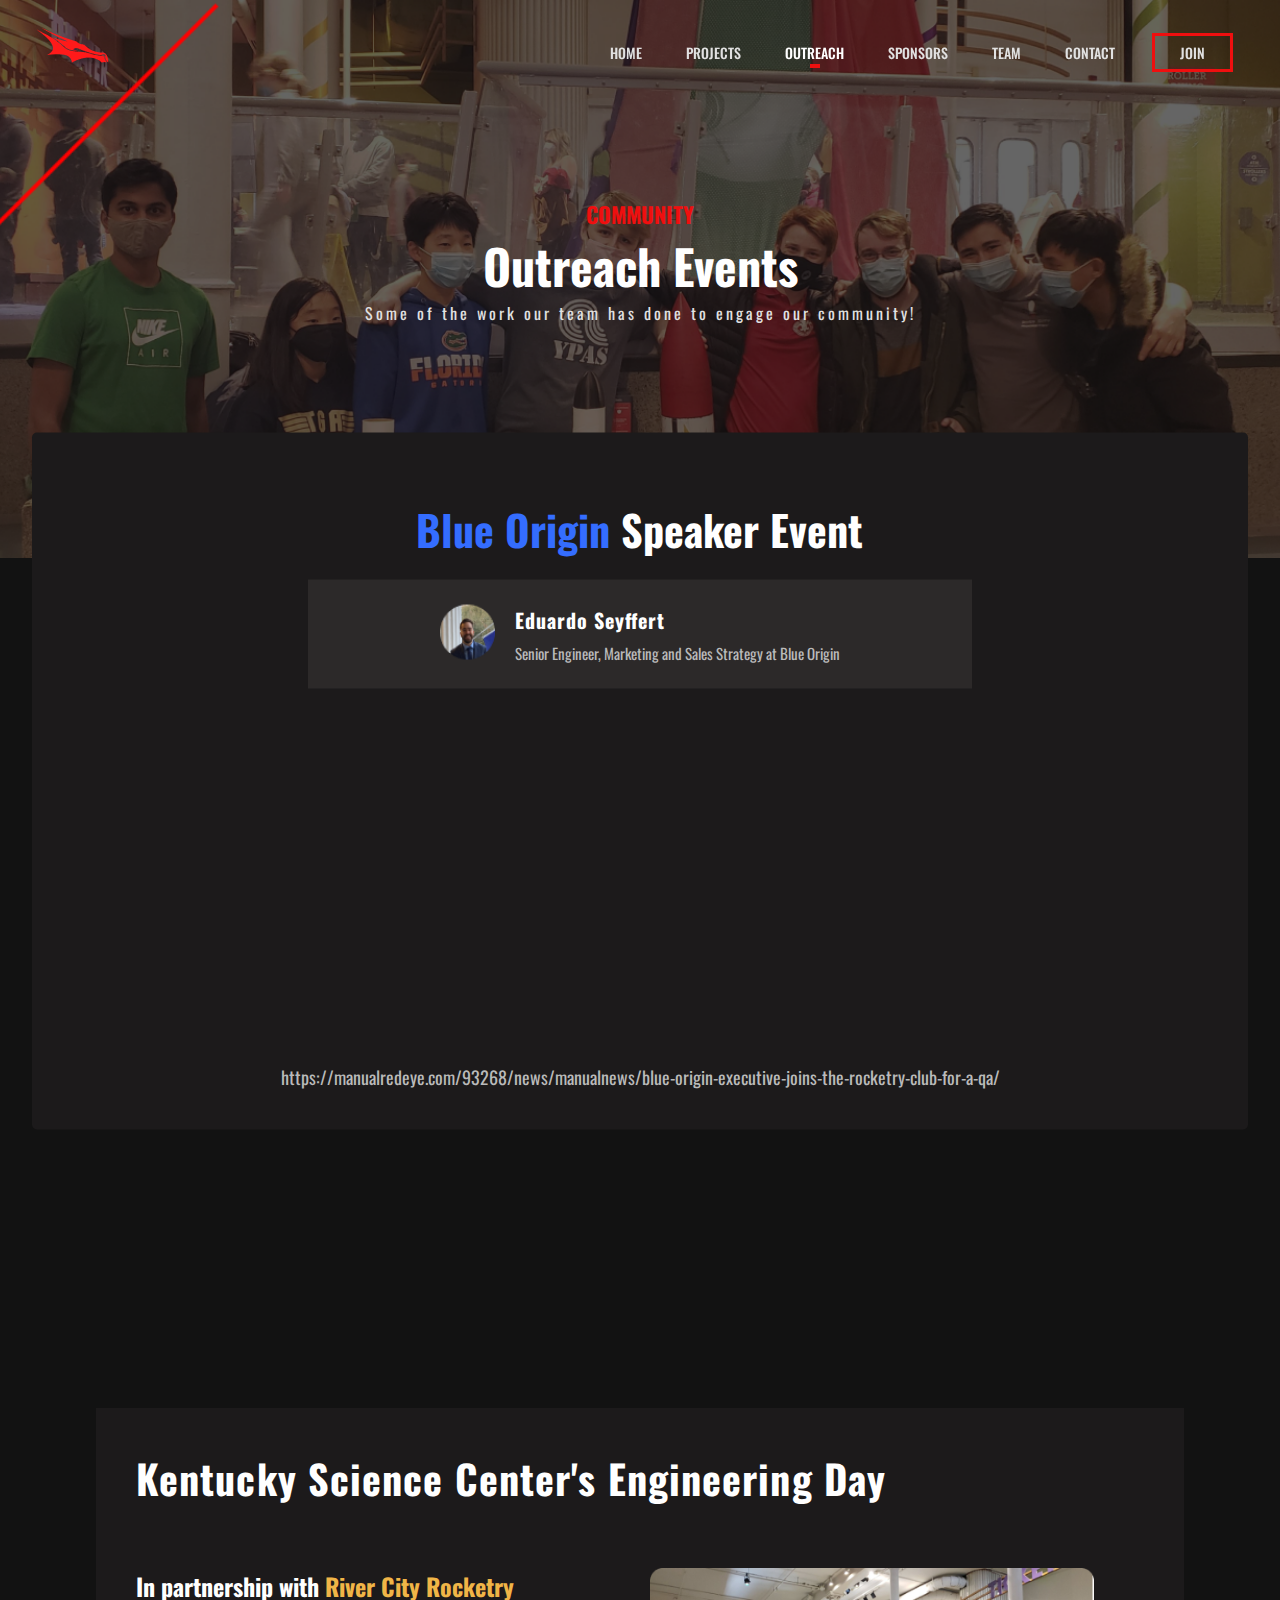
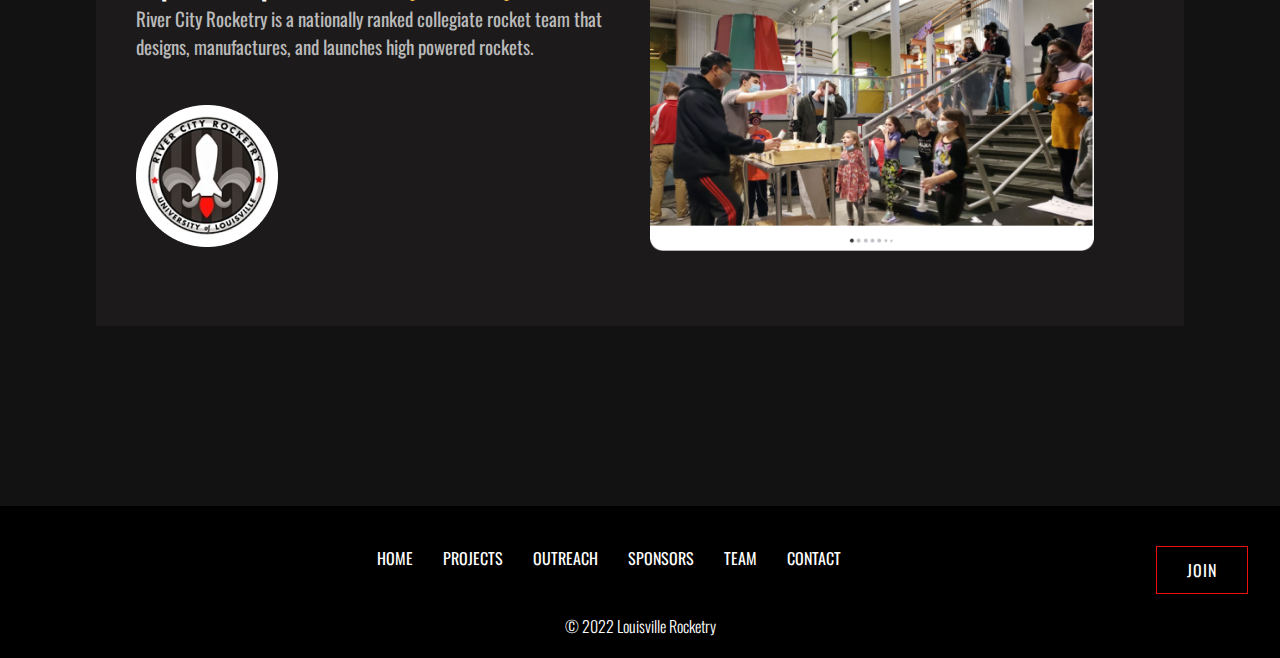
==== commit 4d628e74: "sizes fixed for 100%" ====
--- a/outreach.html
+++ b/outreach.html
@@ -84,8 +84,8 @@
                     </div>
                     <div class="right">
                         <iframe
-                            width="580"
-                            height="390"
+                            width="500"
+                            height="320"
                             src="https://www.youtube.com/embed/A2ZZnCD8i9M"
                             title="YouTube video player"
                             frameborder="0"
@@ -95,7 +95,7 @@
                         ></iframe>
                     </div>
                 </div>
-                <p>
+                <p class="speaker-link">
                     https://manualredeye.com/93268/news/manualnews/blue-origin-executive-joins-the-rocketry-club-for-a-qa/
                 </p>
             </div>
--- a/css/style.css
+++ b/css/style.css
@@ -58,7 +58,6 @@
     display: flex;
     justify-content: space-between;
     align-items: center;
-
     width: 95%;
     background-color: transparent;
     height: 11.5vh;
@@ -69,6 +68,7 @@
 
 .navItems {
     display: flex;
+    z-index: 4;
 }
 
 .navItems li {
@@ -79,7 +79,7 @@
     color: var(--light-gray);
     transition: all 0.185s ease-in-out;
     padding: 7px;
-    font-size: 17px;
+    font-size: 14px;
     font-weight: 500;
 }
 
@@ -149,6 +149,14 @@
 #hero h1 {
     margin-bottom: 25px;
 }
+#hero h1 img,
+#hero h2 img {
+    width: 65%;
+    display: block;
+    margin: 0.5rem auto;
+    /* margin-bottom: 1rem; */
+}
+
 #hero h2 {
     margin-bottom: 25px;
 }
@@ -241,11 +249,11 @@
 }
 #about h2 {
     margin: 25px 0;
-    font-size: 58px;
+    font-size: 45px !important;
 }
 #about p {
     color: var(--light-gray);
-    font-size: 26px;
+    font-size: 17px !important;
     font-weight: 300;
     line-height: 155%;
 }
@@ -256,7 +264,7 @@
 }
 
 #about .video {
-    height: 415px;
+    height: 340px;
 }
 #about .left {
     padding-right: 30px;
@@ -323,7 +331,6 @@
 }
 #project {
     min-height: 100vh;
-
     display: flex;
     align-items: center;
     justify-content: space-between;
@@ -337,14 +344,14 @@
     width: 40%;
 }
 #project .left h2 {
-    font-size: 47px;
+    font-size: 42px;
     margin-top: 40px;
 }
 #project .right h2 {
-    font-size: 47px;
+    font-size: 38px;
 }
 #project .right h3 {
-    letter-spacing: 1.25px;
+    letter-spacing: 1.2px;
 }
 #project .right {
     text-align: center;
@@ -355,11 +362,11 @@
 #project .right p {
     width: 70%;
     margin: 0 auto;
-    font-size: 21px;
+    font-size: 18px;
     margin-top: 17px;
 }
 #project .left p {
-    font-size: 30px;
+    font-size: 25px;
 }
 #project .left {
     display: flex;
@@ -397,9 +404,9 @@
     background-size: cover;
 }
 .half-hero h1 {
-    font-size: 52px;
-    color: white;
-    margin-bottom: 5px !important;
+    font-size: 48px;
+    color: white;
+    margin-bottom: 0px !important;
 }
 .half-hero p,
 .half-hero h1 {
@@ -431,7 +438,7 @@
     width: 50%;
 }
 .event-container .right {
-    padding-left: 50px;
+    /* padding-left: 50px; */
 }
 .event-details {
     position: relative;
@@ -442,7 +449,7 @@
 }
 .event-details h1 {
     color: white;
-    font-size: 50px;
+    font-size: 42px;
 }
 .blue-txt {
     color: #346dff;
@@ -452,21 +459,24 @@
     width: 62%;
     display: flex;
     justify-content: space-between;
-    padding: 18px 28px;
+    padding: 25px 28px;
     /* padding-left: 30px; */
     margin-top: 45px;
 }
 .speaker img {
-    width: 50px;
-    height: 50px;
+    width: 55px;
+    height: 55px;
     /* margin-right: 20px; */
 }
 .speaker h2 {
     color: white;
+    font-size: 20px !important;
+    letter-spacing: 1px;
 }
 .speaker p {
     color: #bababa;
-    font-size: 19px;
+    font-size: 15px !important;
+    text-align: left !important;
 }
 .speaker-details {
     margin-left: 20px;
@@ -484,6 +494,9 @@
     font-size: 20px;
     margin-top: 20px;
 }
+.speaker-link {
+    font-size: 18px !important;
+}
 
 /* --Rocket Section --*/
 #rocket {
@@ -493,12 +506,12 @@
 #rocket h1 {
     color: white;
     text-align: left;
-    font-size: 47px;
+    font-size: 40px;
     margin: 0 auto;
     background: #1c1a1b;
     padding: 40px;
     width: 85%;
-    padding-bottom: 50px;
+    padding-bottom: 20px;
     letter-spacing: 1.1px;
 }
 .orange-txt {
@@ -506,7 +519,7 @@
 }
 #rocket p {
     color: #bababa;
-    font-size: 23px;
+    font-size: 19px;
     margin-bottom: 45px;
 }
 .rocket-wrap {
@@ -564,10 +577,10 @@
     min-height: 110vh;
     padding: 170px 0;
     position: relative;
-    padding-top: 250px;
+    padding-top: 190px;
 }
 #private-sponsors h1 {
-    font-size: 52px;
+    font-size: 45px;
     color: white;
     margin-bottom: 5px !important;
 }
@@ -598,19 +611,19 @@
 
 .private-sponsor_details h3 {
     margin-bottom: 20px;
-    font-size: 37px;
+    font-size: 30px;
     font-weight: 500;
     z-index: 2;
 }
 .private-sponsor_details p {
-    font-size: 20px;
-    letter-spacing: 1.1px;
+    font-size: 17px;
+    letter-spacing: 1px;
     color: #e1e1e1;
-    margin: 5px 0;
+    margin: 2px 0;
     z-index: 2;
 }
 #sponsors-thanks {
-    margin-top: 250px;
+    margin-top: 230px;
 }
 #sponsors-thanks div {
     width: 70%;
@@ -631,16 +644,18 @@
     background: url("../img/team-hero.png") no-repeat center center/cover !important;
 }
 .team h3 {
-    font-size: 28px;
+    font-size: 25px;
     letter-spacing: 1.2px;
 }
 .team h1 {
     color: white;
-    font-size: 58px;
+    font-size: 50px;
+    margin-bottom: 10px !important;
 }
 .team p {
     text-align: center !important;
-    font-size: 21px;
+    font-size: 19px;
+    letter-spacing: 1px !important;
 }
 .team .btn {
     margin-bottom: 70px;
@@ -653,25 +668,25 @@
     padding: 100px 0;
 }
 #meet-team h1 {
-    font-size: 50px;
+    font-size: 40px !important;
     text-align: center;
     margin-bottom: 120px;
 }
 .meet-team_members {
-    width: 65%;
+    width: 68%;
     margin: 0 auto;
 }
 .meet-team_members_member {
     display: flex;
     justify-content: space-between;
-    align-items: center;
+    /* align-items: center; */
     margin-bottom: 60px;
 }
 .meet-team_members_member h4 {
-    font-size: 21px;
+    font-size: 19px;
 }
 .meet-team_members_member .red-tag {
-    font-size: 15px;
+    font-size: 14px;
 }
 .meet-team_members_member .left {
     width: 28%;
@@ -684,8 +699,8 @@
     padding-left: 35px;
 }
 .meet-team_members_member .right p {
-    font-size: 24px;
-    line-height: 37px;
+    font-size: 18px;
+    line-height: 28px;
     margin-bottom: 20px;
 }
 .event-container p {
@@ -694,6 +709,231 @@
     font-size: 21px;
     /* margin-top: 30px; */
 }
+#ben {
+    background: #1c1a1b;
+}
+#ben img {
+    height: 100%;
+}
+#ben .left {
+    width: 35%;
+}
+#ben h4 {
+    font-size: 32px;
+}
+#ben .red-tag {
+    font-size: 17px;
+}
+#ben-right {
+    padding: 20px 20px;
+    padding-left: 25px;
+}
+
+/*  -- Web Dev Section --*/
+#web-dev {
+    background: #121212;
+    padding: 50px 0;
+}
+.web-dev-wrapper {
+    display: flex;
+    width: 70%;
+    margin: 0 auto;
+    justify-content: center;
+    align-items: center;
+}
+.web-dev_card {
+    margin: 0 30px;
+}
+.web-dev_card h2 {
+    color: white;
+    font-size: 20px;
+    margin-top: 10px;
+}
+.web-dev_card .red-tag {
+    font-size: 17px;
+}
+
+/*  -- Member Section --*/
+#members {
+    background: #121212;
+    color: white;
+    padding: 120px 0;
+}
+#members h1 {
+    text-align: center;
+    font-size: 42px;
+}
+#members ul {
+    width: 70%;
+    margin: 0 auto;
+    list-style: disc;
+    display: flex;
+    flex-wrap: wrap;
+    justify-content: center;
+    margin-top: 70px;
+}
+#members ul li {
+    margin: 20px 60px;
+    font-size: 18px;
+}
+
+/* ---- Contact PAGE ---- */
+#contact {
+    min-height: 100vh;
+    background: #121212;
+    padding-top: 120px;
+}
+.contact-wrapper {
+    width: 70%;
+    margin: 0 auto;
+    display: flex;
+    flex-direction: column;
+    align-items: center;
+    justify-content: center;
+}
+#contact h1 {
+    color: white;
+    font-size: 41px;
+}
+#contact p {
+    font-size: 18px;
+    letter-spacing: 1.9px;
+    color: white;
+}
+.red {
+    color: #ef0f0f;
+    text-decoration: underline;
+}
+#contact i {
+    color: white;
+    margin: 30px 10px;
+}
+#contact form {
+    display: flex;
+    width: 90%;
+    margin-top: 20px;
+}
+#contact form .left,
+#contact form .right {
+    width: 50%;
+    /* border: 1px solid gray; */
+}
+#contact form .left {
+    display: flex;
+    flex-direction: column;
+}
+#contact .right {
+    padding-left: 40px;
+    padding-bottom: 15px;
+}
+#contact input,
+#contact textarea {
+    padding: 19px 11px;
+    background: #171717;
+    color: white;
+    /* margin: 10px 0; */
+
+    margin-bottom: 16px;
+    border: 1px solid rgba(255, 255, 255, 0.06);
+}
+#contact input::placeholder,
+#contact textarea::placeholder {
+    font-size: 14px;
+    letter-spacing: 1.5px;
+    font-family: "Oswald";
+}
+#contact textarea {
+    width: 100%;
+    height: 100%;
+}
+#contact .right {
+}
+.form-btn {
+    margin-top: 10px;
+    display: flex;
+    width: 90%;
+    justify-content: flex-end;
+}
+.form-btn a {
+    color: white;
+    font-size: 15px;
+}
+
+/* ---- JOIN PAGE ----- */
+#join {
+    height: 100vh;
+    background: #121212;
+    /* padding-top: 180px; */
+    overflow: hidden;
+}
+.join-wrapper {
+    width: 100%;
+    margin: 0 auto;
+    display: flex;
+
+    align-items: center;
+    justify-content: center;
+    height: 100%;
+}
+.join-wrapper .left,
+.join-wrapper .right {
+    width: 50%;
+    /* border: 1px solid gray; */
+    height: 100%;
+}
+.join-wrapper .right {
+    position: relative;
+    /* z-index: 0; */
+    /* background-image: url("./img/join-img.png") no-repeat center center/cover; */
+}
+.join-wrapper .right .join-bg {
+    width: 100%;
+    height: 100%;
+}
+
+.join-text {
+    position: absolute;
+    width: 55%;
+    top: 50%;
+    left: 50%;
+    transform: translate(-50%, -50%);
+}
+.join-wrapper form {
+    display: flex;
+    flex-direction: column;
+    width: 67%;
+    margin: 0 auto;
+    padding-top: 120px;
+    z-index: 99 !important;
+    position: relative;
+}
+#join input,
+#join textarea {
+    padding: 12px 11px;
+    background: #171717;
+    /* margin: 10px 0; */
+    color: white;
+
+    margin-bottom: 16px;
+    border: 1px solid rgba(255, 255, 255, 0.06);
+}
+#join input::placeholder,
+#join textarea::placeholder {
+    font-size: 12px;
+    letter-spacing: 1.3px;
+    font-family: "Oswald";
+}
+#join textarea {
+    width: 100%;
+    height: 180px;
+}
+#join .form-btn {
+    display: flex;
+    justify-content: flex-start;
+}
+.top-p {
+    z-index: 99;
+}
 @media screen and (max-width: 768px) {
     header {
         /* flex-direction: column; */
@@ -712,7 +952,10 @@
     #hero p {
         width: 80% !important;
     }
-
+    #footer {
+        margin-top: -2px;
+        border-bottom: 5px solid black;
+    }
     .active-nav::before {
         bottom: -5px;
     }
@@ -745,6 +988,10 @@
     .event-details .right {
         width: 100% !important;
     }
+
+    #logos {
+        margin-top: -5px;
+    }
     #logos .top,
     #logos .bottom {
         width: 70%;
@@ -770,8 +1017,11 @@
     #hero p {
         font-size: 18px;
     }
+    .meet-team_members {
+        width: 85%;
+    }
     .meet-team_members_member .left {
-        width: 60% !important;
+        width: 100% !important;
         margin-bottom: 20px;
     }
 
@@ -837,6 +1087,43 @@
     #project {
         width: 95%;
     }
+    #web-dev {
+        margin-top: -5px;
+    }
+    #contact {
+        padding-bottom: 40px;
+    }
+    #contact p {
+        text-align: center;
+    }
+    #contact form {
+        flex-direction: column;
+    }
+    #contact form .left,
+    #contact form .right {
+        width: 90%;
+        margin: 0 auto;
+    }
+    #contact form .right {
+        padding-left: 0px;
+    }
+    #contact form .right textarea {
+        height: 200px;
+    }
+    .join-wrapper form {
+        width: 90%;
+    }
+    .join-wrapper .right {
+        /* display: none; */
+        /* margin-top: 300px; */
+        width: 100%;
+        height: 50vh !important;
+        margin-bottom: 20px;
+    }
+    #join {
+        padding-bottom: 30px;
+        height: 130vh;
+    }
 }
 @media screen and (max-width: 950px) {
     .navItems {
@@ -854,6 +1141,23 @@
     #logos .top img {
         display: inline-block;
         margin-bottom: 55px;
+    }
+    .join-wrapper .left {
+        width: 90%;
+        /* padding-top: 20px; */
+    }
+    .join-wrapper .right {
+        /* display: none; */
+        /* margin-top: 300px; */
+        width: 100%;
+        height: 60vh;
+        margin-bottom: 20px;
+    }
+    .join-wrapper {
+        flex-direction: column-reverse;
+    }
+    .join-wrapper form {
+        padding-top: 20px;
     }
 }
 @media screen and (max-width: 1080px) {
@@ -923,6 +1227,16 @@
 
     .meet-team_members_member .right {
         width: 90%;
+        padding-left: 0;
+    }
+    .web-dev-wrapper {
+        flex-direction: column;
+    }
+    #contact form {
+        width: 100%;
+    }
+    .contact-wrapper {
+        width: 80%;
     }
 }
 @media screen and (max-width: 1300px) {
